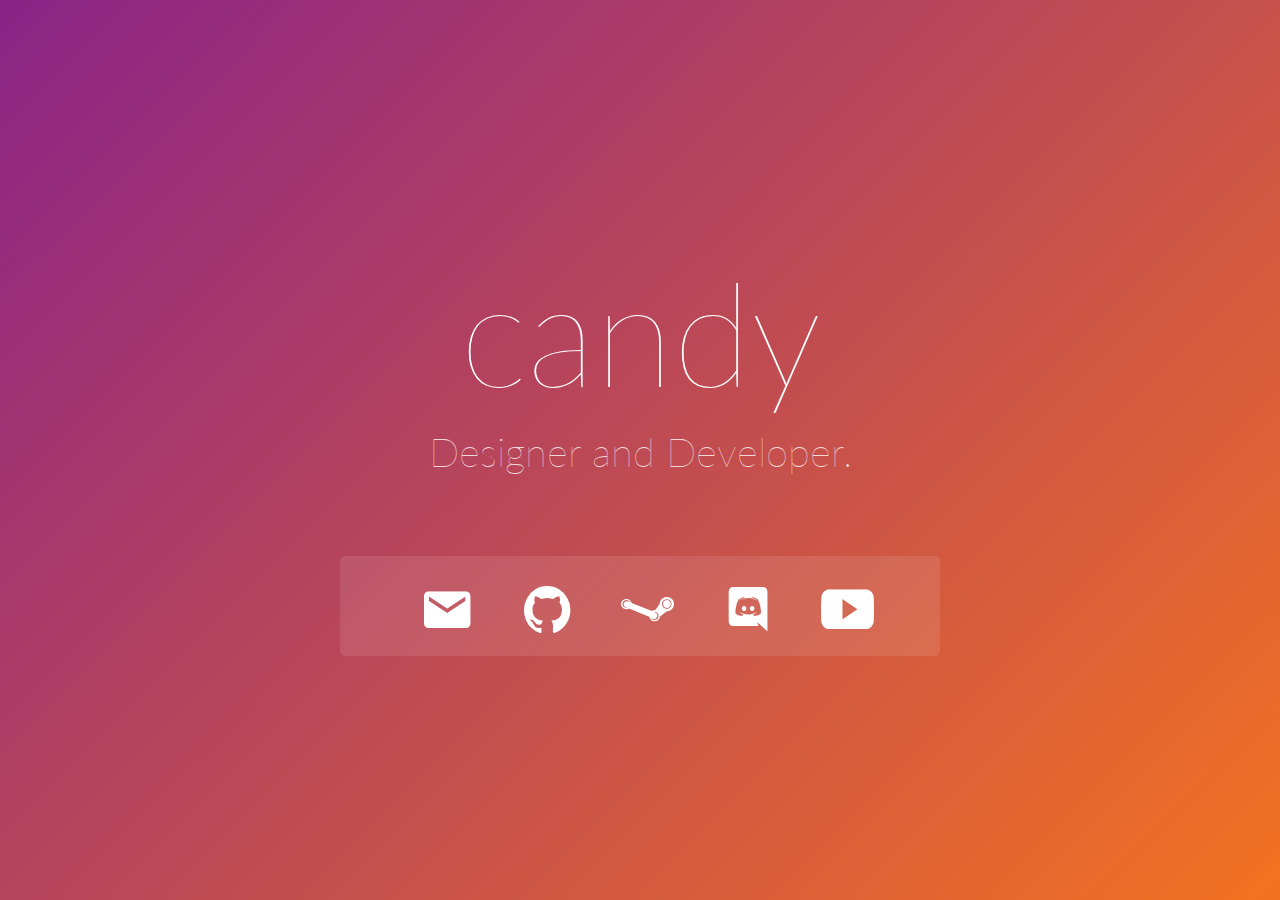
==== index.html @ ac564e56 "Update index.html" ====
<!DOCTYPE html>
<html>
	<meta http-equiv="content-type" content="text/html;charset=UTF-8" /><!-- /Added by HTTrack -->
<head>
	<meta charset="utf-8">
	<title>candy</title>

	<link href="https://fonts.googleapis.com/css?family=Lato:300,100" rel="stylesheet">
	<link rel="stylesheet" type="text/css" href="app/core.min.css">
	<link rel="icon" href="https://store.ubi.com/on/demandware.static/-/Sites-masterCatalog/default/dwb7b35a17/images/large/5afc32a8ca1a640f8373dc6a-collectible-2_R6_siege_valkyrie_chibi.jpg">

	<meta name="viewport" content="width=device-width, initial-scale=1">
	<meta name="description" content="All of my contacts and work in one place">
	<meta name="keywords" content="candy;candysb;bo2 gsc;aio gsc">
</head>
	<body>
		<div id="content">
			<header>
				<h1>candy</h1>
				<h2>Designer and Developer.</h2>
			</header>
			<footer>
				<a href='mailto:candysrecoveries@gmail.com' title='You can reach me here if you would like'>
					<i class='icon icon-mail'>
					</i>
				</a>
				<a href='https://github.com/candysb' title='Anything I push to open source will be here'>
					<i class='icon icon-github'>
					</i>
				</a>
				<a href='http://steamcommunity.com/id/bytearray' title='Play games with me, or somethin'>
					<i class='icon icon-steam'>
					</i>
				</a>
				<a href='discord.html?p=candy#5989' title='I am always on discord so use this if you want to contact me'>
					<i class='icon icon-discord'>
					</i>
				</a>
				<a href='http://www.youtube.com/justcandy' title='I mainly post Rainbow Six Siege content here'>
					<i class='icon icon-youtube'>
					</i>
				</a>		
			</footer>
		</div>
	</body>
</html>
---- app/core.min.css ----
body,html{width:100%;height:100%;position:relative;color:white;margin:0;display:flex}*{font-family:'Lato', sans-serif;font-weight:300}body.discord{background-color:#2C2F33}body:not(.discord){background:#3a6073;background:-moz-linear-gradient(-45deg, #8A2387 0%, #F27121 99%);background:-webkit-linear-gradient(-45deg, #8A2387 0%, #F27121 99%);background:linear-gradient(135deg, #8A2387 0%, #F27121 99%);filter:progid:DXImageTransform.Microsoft.gradient( startColorstr='#3a6073', endColorstr='#16222a',GradientType=1 )}*{transition:all .2s ease-in-out;-webkit-transition:all .2s ease-in-out;-moz-transition:all .2s ease-in-out}#content{align-self:center;width:600px;margin:0 auto;text-align:center}@media (max-width: 500px){#content{width:300px}}@media (max-width: 700px){#content{width:95%}}#content header h1,#content header h2{font-weight:100;margin:0}#content header h1{font-size:9em;margin-bottom:10px}@media (max-width: 500px){#content header h1{font-size:6.5em}}#content header h2{font-size:2.5em;color:rgba(255,255,255,0.8);max-width:90%;margin:0 auto}@media (max-width: 500px){#content header h2{font-size:1.5em}}#content footer{margin-top:80px;padding:0 20px;background:rgba(255,255,255,0.1);border-radius:5px;display:flex;justify-content:center;align-items:center;flex-wrap:wrap}#content footer a{padding:20px;width:60px;height:60px;display:inline-block;color:white}#content footer a i{font-size:53px}#content footer a .socialItem{width:inherit;height:inherit;background-repeat:no-repeat;background-size:85%;background-position:center center;border-radius:5px}#content footer a .se7ensins{background-image:url("images/se7ensins.png")}#content footer a .curse{background-image:url("images/curse.png")}.d-container{display:flex;width:100%;height:100%;justify-content:center;align-items:center}.d-container .d-box{max-width:600px;width:90%}.d-container .d-box h2{margin:0;font-size:3rem;font-weight:300}@media (max-width: 500px){.d-container .d-box h2{font-size:2.3rem}}.d-container .d-box p{margin:0;margin-top:20px;text-align:justify}.d-container .d-box .d-input{position:relative;background-color:#2F3337;border-radius:3px;border:1px solid #212327;color:white;font-size:18px;font-weight:300;padding:30px;margin-top:50px}.d-container .d-box .d-input .d-btn{position:absolute;top:16px;height:50px;right:16px;background-color:#7289DA;border-radius:3px;padding:0 30px;color:white;line-height:50px;text-decoration:none}@font-face{font-family:'fontello';src:url("font/fontello5e55.eot?79118889");src:url("font/fontello5e55.eot?79118889#iefix") format("embedded-opentype"),url("font/fontello5e55.woff2?79118889") format("woff2"),url("font/fontello5e55.woff?79118889") format("woff"),url("font/fontello5e55.ttf?79118889") format("truetype"),url("font/fontello5e55.svg?79118889#fontello") format("svg");font-weight:normal;font-style:normal}[class^="icon-"]:before,[class*=" icon-"]:before{font-family:"fontello";font-style:normal;font-weight:normal;speak:none;display:inline-block;text-decoration:inherit;width:1em;margin-right:.2em;text-align:center;font-variant:normal;text-transform:none;line-height:1em;margin-left:.2em;-webkit-font-smoothing:antialiased;-moz-osx-font-smoothing:grayscale}.icon-github:before{content:'\f233'}.icon-skype:before{content:'\f23f'}.icon-twitter:before{content:'\f243'}.icon-youtube:before{content:'\f24d'}.icon-mail:before{content:'\f2eb'}.icon-steam:before{content:'\f30b'}.icon-twitch:before{content:'\f4ee'}.icon-discord:before{content:'\eae2'}
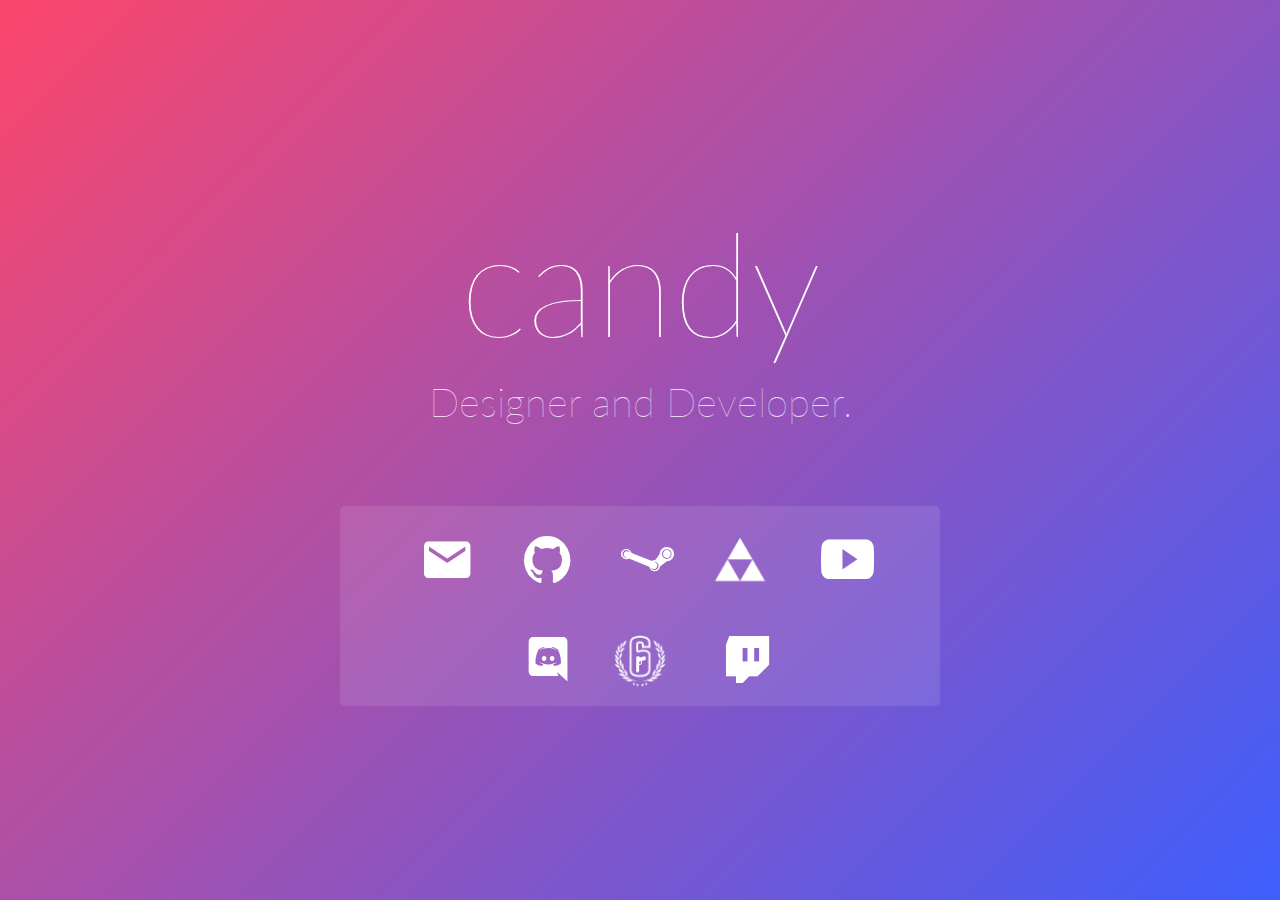
==== commit 748f0611: "updated index.html" ====
--- a/index.html
+++ b/index.html
@@ -7,8 +7,7 @@
 
 	<link href="https://fonts.googleapis.com/css?family=Lato:300,100" rel="stylesheet">
 	<link rel="stylesheet" type="text/css" href="app/core.min.css">
-	<link rel="icon" href="https://store.ubi.com/on/demandware.static/-/Sites-masterCatalog/default/dwb7b35a17/images/large/5afc32a8ca1a640f8373dc6a-collectible-2_R6_siege_valkyrie_chibi.jpg">
-
+	
 	<meta name="viewport" content="width=device-width, initial-scale=1">
 	<meta name="description" content="All of my contacts and work in one place">
 	<meta name="keywords" content="candy;candysb;bo2 gsc;aio gsc">
@@ -32,14 +31,24 @@
 					<i class='icon icon-steam'>
 					</i>
 				</a>
-				<a href='discord.html?p=candy#5989' title='I am always on discord so use this if you want to contact me'>
+				<a href='https://cabconmodding.com/members/candy.180/' title='You can find stuff here...?'>
+					<div class='cabconmodding socialItem'></div>
+				</a>
+				<a href='http://www.youtube.com/justcandy' title='Gameplay and project previews'>
+					<i class='icon icon-youtube'>
+					</i>
+				</a>
+				<a href='discord.html?p=candy#5989' title='I am always on discord'>
 					<i class='icon icon-discord'>
 					</i>
 				</a>
-				<a href='http://www.youtube.com/justcandy' title='I mainly post Rainbow Six Siege content here'>
-					<i class='icon icon-youtube'>
+				<a href='https://game-rainbow6.ubi.com/en-us/uplay/player-statistics/7649cc39-d2a6-4e73-821a-b57be54e54a9/multiplayer' title='View a toxic Ash & Jager main'>
+					<div class='rainbowsix socialItem'></div>
+				</a>
+				<a href='https://www.twitch.tv/candy_sb' title='Maybe one day I will actually use this'>
+					<i class='icon icon-twitch'>
 					</i>
-				</a>		
+				</a>
 			</footer>
 		</div>
 	</body>
--- a/app/core.min.css
+++ b/app/core.min.css
@@ -1 +1,243 @@
-body,html{width:100%;height:100%;position:relative;color:white;margin:0;display:flex}*{font-family:'Lato', sans-serif;font-weight:300}body.discord{background-color:#2C2F33}body:not(.discord){background:#3a6073;background:-moz-linear-gradient(-45deg, #8A2387 0%, #F27121 99%);background:-webkit-linear-gradient(-45deg, #8A2387 0%, #F27121 99%);background:linear-gradient(135deg, #8A2387 0%, #F27121 99%);filter:progid:DXImageTransform.Microsoft.gradient( startColorstr='#3a6073', endColorstr='#16222a',GradientType=1 )}*{transition:all .2s ease-in-out;-webkit-transition:all .2s ease-in-out;-moz-transition:all .2s ease-in-out}#content{align-self:center;width:600px;margin:0 auto;text-align:center}@media (max-width: 500px){#content{width:300px}}@media (max-width: 700px){#content{width:95%}}#content header h1,#content header h2{font-weight:100;margin:0}#content header h1{font-size:9em;margin-bottom:10px}@media (max-width: 500px){#content header h1{font-size:6.5em}}#content header h2{font-size:2.5em;color:rgba(255,255,255,0.8);max-width:90%;margin:0 auto}@media (max-width: 500px){#content header h2{font-size:1.5em}}#content footer{margin-top:80px;padding:0 20px;background:rgba(255,255,255,0.1);border-radius:5px;display:flex;justify-content:center;align-items:center;flex-wrap:wrap}#content footer a{padding:20px;width:60px;height:60px;display:inline-block;color:white}#content footer a i{font-size:53px}#content footer a .socialItem{width:inherit;height:inherit;background-repeat:no-repeat;background-size:85%;background-position:center center;border-radius:5px}#content footer a .se7ensins{background-image:url("images/se7ensins.png")}#content footer a .curse{background-image:url("images/curse.png")}.d-container{display:flex;width:100%;height:100%;justify-content:center;align-items:center}.d-container .d-box{max-width:600px;width:90%}.d-container .d-box h2{margin:0;font-size:3rem;font-weight:300}@media (max-width: 500px){.d-container .d-box h2{font-size:2.3rem}}.d-container .d-box p{margin:0;margin-top:20px;text-align:justify}.d-container .d-box .d-input{position:relative;background-color:#2F3337;border-radius:3px;border:1px solid #212327;color:white;font-size:18px;font-weight:300;padding:30px;margin-top:50px}.d-container .d-box .d-input .d-btn{position:absolute;top:16px;height:50px;right:16px;background-color:#7289DA;border-radius:3px;padding:0 30px;color:white;line-height:50px;text-decoration:none}@font-face{font-family:'fontello';src:url("font/fontello5e55.eot?79118889");src:url("font/fontello5e55.eot?79118889#iefix") format("embedded-opentype"),url("font/fontello5e55.woff2?79118889") format("woff2"),url("font/fontello5e55.woff?79118889") format("woff"),url("font/fontello5e55.ttf?79118889") format("truetype"),url("font/fontello5e55.svg?79118889#fontello") format("svg");font-weight:normal;font-style:normal}[class^="icon-"]:before,[class*=" icon-"]:before{font-family:"fontello";font-style:normal;font-weight:normal;speak:none;display:inline-block;text-decoration:inherit;width:1em;margin-right:.2em;text-align:center;font-variant:normal;text-transform:none;line-height:1em;margin-left:.2em;-webkit-font-smoothing:antialiased;-moz-osx-font-smoothing:grayscale}.icon-github:before{content:'\f233'}.icon-skype:before{content:'\f23f'}.icon-twitter:before{content:'\f243'}.icon-youtube:before{content:'\f24d'}.icon-mail:before{content:'\f2eb'}.icon-steam:before{content:'\f30b'}.icon-twitch:before{content:'\f4ee'}.icon-discord:before{content:'\eae2'}
+body,html
+{
+	width:100%;
+	height:100%;
+	position:relative;
+	color:white;
+	margin:0;
+	display:flex
+}
+*
+{
+	font-family:'Lato', sans-serif;
+	font-weight:300
+}
+body.discord
+{
+	background-color:#2C2F33
+}
+body.uplay
+{
+	background-color:#0070FF
+}
+body:not(.discord):not(.uplay)
+{
+	background:#3a6073;
+	background:-moz-linear-gradient(-45deg, #FC466B 0%, #3F5EFB 99%);
+	background:-webkit-linear-gradient(-45deg, #FC466B 0%, #3F5EFB 99%);
+	background:linear-gradient(135deg, #FC466B 0%, #3F5EFB 99%);
+	filter:progid:DXImageTransform.Microsoft.gradient( startColorstr='#3a6073', endColorstr='#16222a',GradientType=1 )
+}
+*
+{
+	transition:all .2s ease-in-out;
+	-webkit-transition:all .2s ease-in-out;
+	-moz-transition:all .2s ease-in-out
+}
+#content
+{
+	align-self:center;
+	width:600px;margin:0 auto;
+	text-align:center
+}
+@media (max-width: 500px)
+{
+	#content
+	{
+		width:300px
+	}
+}
+@media (max-width: 700px)
+{
+	#content
+	{
+		width:95%
+	}
+}
+#content header h1,#content header h2
+{
+	font-weight:100;
+	margin:0
+}
+#content header h1
+{
+	font-size:9em;
+	margin-bottom:10px
+}
+@media (max-width: 500px)
+{
+	#content header h1
+	{
+		font-size:6.5em
+	}
+}
+#content header h2
+{
+	font-size:2.5em;
+	color:rgba(255,255,255,0.8);
+	max-width:90%;
+	margin:0 auto
+}
+@media (max-width: 500px)
+{
+	#content header h2
+	{
+		font-size:1.5em
+	}
+}
+#content footer
+{
+	margin-top:80px;
+	padding:0 20px;
+	background:rgba(255,255,255,0.1);
+	border-radius:5px;
+	display:flex;
+	justify-content:center;
+	align-items:center;
+	flex-wrap:wrap
+}
+#content footer a
+{
+	padding:20px;
+	width:60px;
+	height:60px;
+	display:inline-block;
+	color:white
+}
+#content footer a i
+{
+	font-size:53px
+}
+#content footer a .socialItem
+{
+	width:inherit;
+	height:inherit;
+	background-repeat:no-repeat;
+	background-size:100%;
+	background-position:center center;
+	border-radius:5px;
+	margin-top:5px
+}
+#content footer a .cabconmodding
+{
+	background-image:url("images/cabconmodding.png")
+}
+#content footer a .rainbowsix
+{
+	background-image:url("images/rainbowsix.png")
+}
+.d-container
+{
+	display:flex;
+	width:100%;
+	height:100%;
+	justify-content:center;
+	align-items:center
+}
+.d-container .d-box
+{
+	max-width:600px;
+	width:90%
+}
+.d-container .d-box h2
+{
+	margin:0;
+	font-size:3rem;
+	font-weight:300
+}
+@media (max-width: 500px)
+{
+	.d-container .d-box h2
+	{
+		font-size:2.3rem
+	}
+}
+.d-container .d-box p
+{
+	margin:0;
+	margin-top:20px;
+	text-align:justify
+}
+.d-container .d-box .d-input
+{
+	position:relative;
+	background-color:#2F3337;
+	border-radius:3px;
+	border:1px solid #212327;
+	color:white;
+	font-size:18px;
+	font-weight:300;
+	padding:30px;
+	margin-top:50px
+}
+.d-container .d-box .d-input .d-btn
+{
+	position:absolute;
+	top:16px;
+	height:50px;
+	right:16px;
+	background-color:#7289DA;
+	border-radius:3px;
+	padding:0 30px;
+	color:white;
+	line-height:50px;
+	text-decoration:none
+}
+.u-container
+{
+	display:flex;
+	width:100%;
+	height:100%;
+	justify-content:center;
+	align-items:center
+}
+.u-container .u-box
+{
+	max-width:600px;
+	width:90%
+}
+.u-container .u-box h2
+{
+	margin:0;
+	font-size:3rem;
+	font-weight:300
+}
+@media (max-width: 500px)
+{
+	.u-container .u-box h2
+	{
+		font-size:2.3rem
+	}
+}
+.u-container .u-box p
+{
+	margin:0;
+	margin-top:20px;
+	text-align:justify
+}
+.u-container .u-box .u-input
+{
+	position:relative;
+	background-color:#1B1C20;
+	border-radius:3px;
+	border:1px solid #212327;
+	color:white;
+	font-size:18px;
+	font-weight:300;
+	padding:30px;
+	margin-top:50px
+}
+.u-container .u-box .u-input .u-btn
+{
+	position:absolute;
+	top:16px;
+	height:50px;
+	right:16px;
+	background-color:#36A9E1;
+	border-radius:3px;
+	padding:0 30px;
+	color:white;
+	line-height:50px;
+	text-decoration:none
+}
+@font-face{font-family:'fontello';src:url("font/fontello5e55.eot?79118889");src:url("font/fontello5e55.eot?79118889#iefix") format("embedded-opentype"),url("font/fontello5e55.woff2?79118889") format("woff2"),url("font/fontello5e55.woff?79118889") format("woff"),url("font/fontello5e55.ttf?79118889") format("truetype"),url("font/fontello5e55.svg?79118889#fontello") format("svg");font-weight:normal;font-style:normal}[class^="icon-"]:before,[class*=" icon-"]:before{font-family:"fontello";font-style:normal;font-weight:normal;speak:none;display:inline-block;text-decoration:inherit;width:1em;margin-right:.2em;text-align:center;font-variant:normal;text-transform:none;line-height:1em;margin-left:.2em;-webkit-font-smoothing:antialiased;-moz-osx-font-smoothing:grayscale}.icon-github:before{content:'\f233'}.icon-skype:before{content:'\f23f'}.icon-twitter:before{content:'\f243'}.icon-youtube:before{content:'\f24d'}.icon-mail:before{content:'\f2eb'}.icon-steam:before{content:'\f30b'}.icon-twitch:before{content:'\f4ee'}.icon-discord:before{content:'\eae2'}
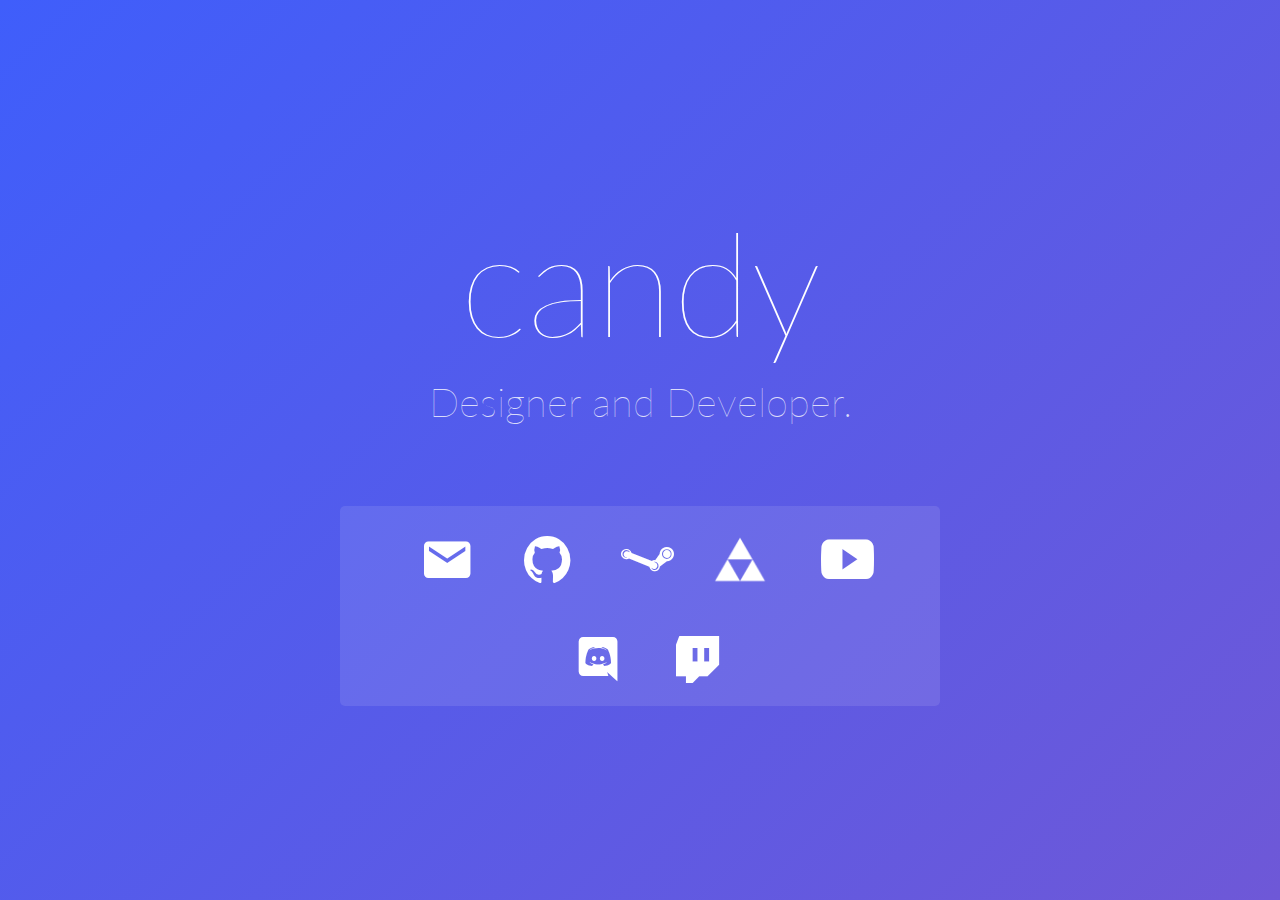
==== commit 670d08b0: "updated index.html" ====
--- a/index.html
+++ b/index.html
@@ -42,9 +42,6 @@
 					<i class='icon icon-discord'>
 					</i>
 				</a>
-				<a href='https://game-rainbow6.ubi.com/en-us/uplay/player-statistics/7649cc39-d2a6-4e73-821a-b57be54e54a9/multiplayer' title='View a toxic Ash & Jager main'>
-					<div class='rainbowsix socialItem'></div>
-				</a>
 				<a href='https://www.twitch.tv/candy_sb' title='Maybe one day I will actually use this'>
 					<i class='icon icon-twitch'>
 					</i>
--- a/app/core.min.css
+++ b/app/core.min.css
@@ -22,17 +22,35 @@
 }
 body:not(.discord):not(.uplay)
 {
-	background:#3a6073;
-	background:-moz-linear-gradient(-45deg, #FC466B 0%, #3F5EFB 99%);
-	background:-webkit-linear-gradient(-45deg, #FC466B 0%, #3F5EFB 99%);
-	background:linear-gradient(135deg, #FC466B 0%, #3F5EFB 99%);
-	filter:progid:DXImageTransform.Microsoft.gradient( startColorstr='#3a6073', endColorstr='#16222a',GradientType=1 )
+	background:linear-gradient(-45deg, #FC466B, #3F5EFB);
+	background-size:400% 400%;
+
+	-webkit-animation:gradientAnim 15s ease infinite;
+	-moz-animation:gradientAnim 15s ease infinite;
+	animation:gradientAnim 15s ease infinite;
 }
 *
 {
 	transition:all .2s ease-in-out;
 	-webkit-transition:all .2s ease-in-out;
 	-moz-transition:all .2s ease-in-out
+}
+@-webkit-keyframes gradientAnim 
+{
+    0%{background-position:0% 50%}
+    50%{background-position:100% 50%}
+    100%{background-position:0% 50%}
+}
+@-moz-keyframes gradientAnim 
+{
+    0%{background-position:0% 50%}
+    50%{background-position:100% 50%}
+    100%{background-position:0% 50%}
+}
+@keyframes gradientAnim { 
+    0%{background-position:0% 50%}
+    50%{background-position:100% 50%}
+    100%{background-position:0% 50%}
 }
 #content
 {
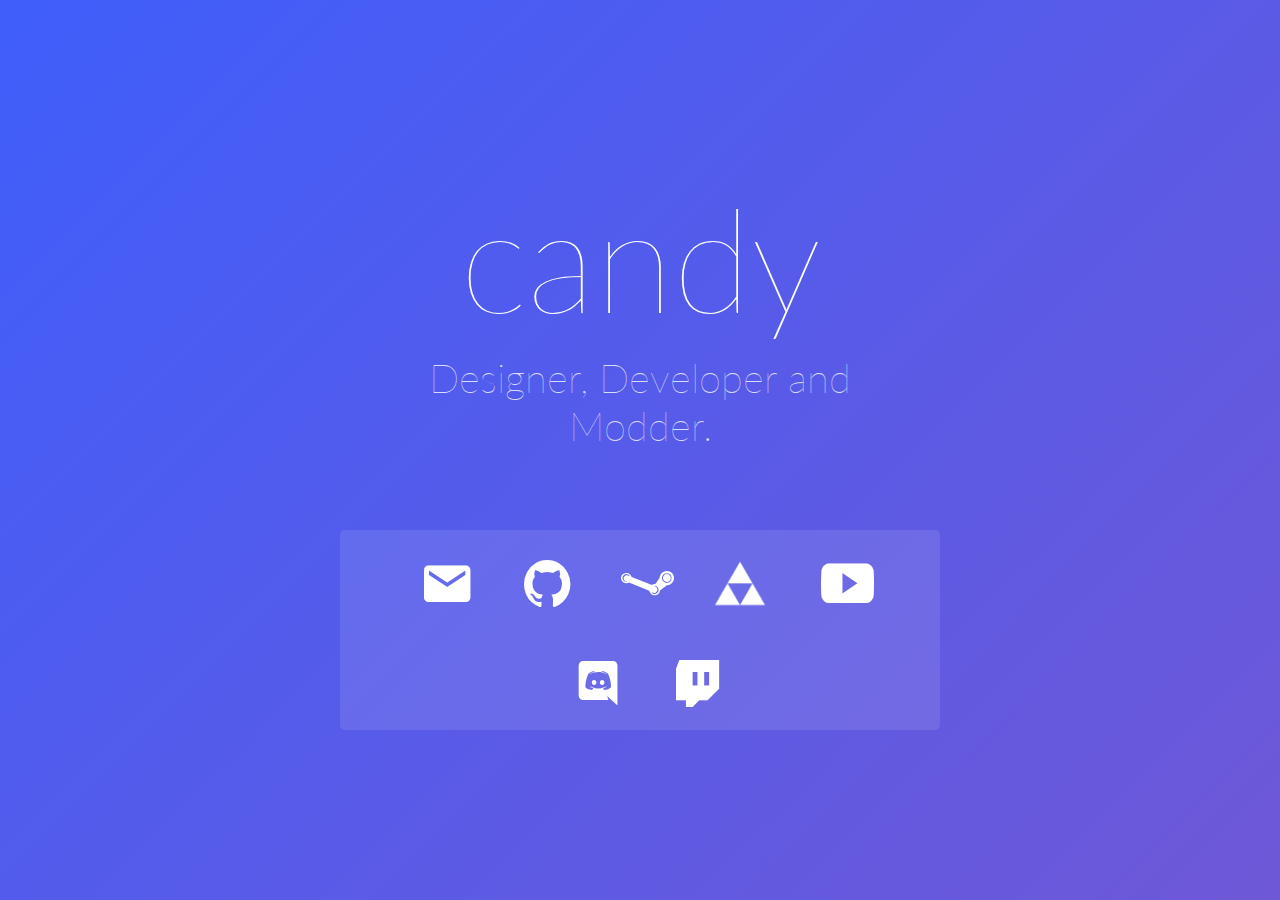
==== commit f5f2d252: "Update index.html" ====
--- a/index.html
+++ b/index.html
@@ -16,7 +16,7 @@
 		<div id="content">
 			<header>
 				<h1>candy</h1>
-				<h2>Designer and Developer.</h2>
+				<h2>Designer, Developer and Modder.</h2>
 			</header>
 			<footer>
 				<a href='mailto:candysrecoveries@gmail.com' title='You can reach me here if you would like'>
--- a/app/core.min.css
+++ b/app/core.min.css
@@ -16,11 +16,7 @@
 {
 	background-color:#2C2F33
 }
-body.uplay
-{
-	background-color:#0070FF
-}
-body:not(.discord):not(.uplay)
+body:not(.discord)
 {
 	background:linear-gradient(-45deg, #FC466B, #3F5EFB);
 	background-size:400% 400%;
@@ -201,61 +197,4 @@
 	line-height:50px;
 	text-decoration:none
 }
-.u-container
-{
-	display:flex;
-	width:100%;
-	height:100%;
-	justify-content:center;
-	align-items:center
-}
-.u-container .u-box
-{
-	max-width:600px;
-	width:90%
-}
-.u-container .u-box h2
-{
-	margin:0;
-	font-size:3rem;
-	font-weight:300
-}
-@media (max-width: 500px)
-{
-	.u-container .u-box h2
-	{
-		font-size:2.3rem
-	}
-}
-.u-container .u-box p
-{
-	margin:0;
-	margin-top:20px;
-	text-align:justify
-}
-.u-container .u-box .u-input
-{
-	position:relative;
-	background-color:#1B1C20;
-	border-radius:3px;
-	border:1px solid #212327;
-	color:white;
-	font-size:18px;
-	font-weight:300;
-	padding:30px;
-	margin-top:50px
-}
-.u-container .u-box .u-input .u-btn
-{
-	position:absolute;
-	top:16px;
-	height:50px;
-	right:16px;
-	background-color:#36A9E1;
-	border-radius:3px;
-	padding:0 30px;
-	color:white;
-	line-height:50px;
-	text-decoration:none
-}
 @font-face{font-family:'fontello';src:url("font/fontello5e55.eot?79118889");src:url("font/fontello5e55.eot?79118889#iefix") format("embedded-opentype"),url("font/fontello5e55.woff2?79118889") format("woff2"),url("font/fontello5e55.woff?79118889") format("woff"),url("font/fontello5e55.ttf?79118889") format("truetype"),url("font/fontello5e55.svg?79118889#fontello") format("svg");font-weight:normal;font-style:normal}[class^="icon-"]:before,[class*=" icon-"]:before{font-family:"fontello";font-style:normal;font-weight:normal;speak:none;display:inline-block;text-decoration:inherit;width:1em;margin-right:.2em;text-align:center;font-variant:normal;text-transform:none;line-height:1em;margin-left:.2em;-webkit-font-smoothing:antialiased;-moz-osx-font-smoothing:grayscale}.icon-github:before{content:'\f233'}.icon-skype:before{content:'\f23f'}.icon-twitter:before{content:'\f243'}.icon-youtube:before{content:'\f24d'}.icon-mail:before{content:'\f2eb'}.icon-steam:before{content:'\f30b'}.icon-twitch:before{content:'\f4ee'}.icon-discord:before{content:'\eae2'}
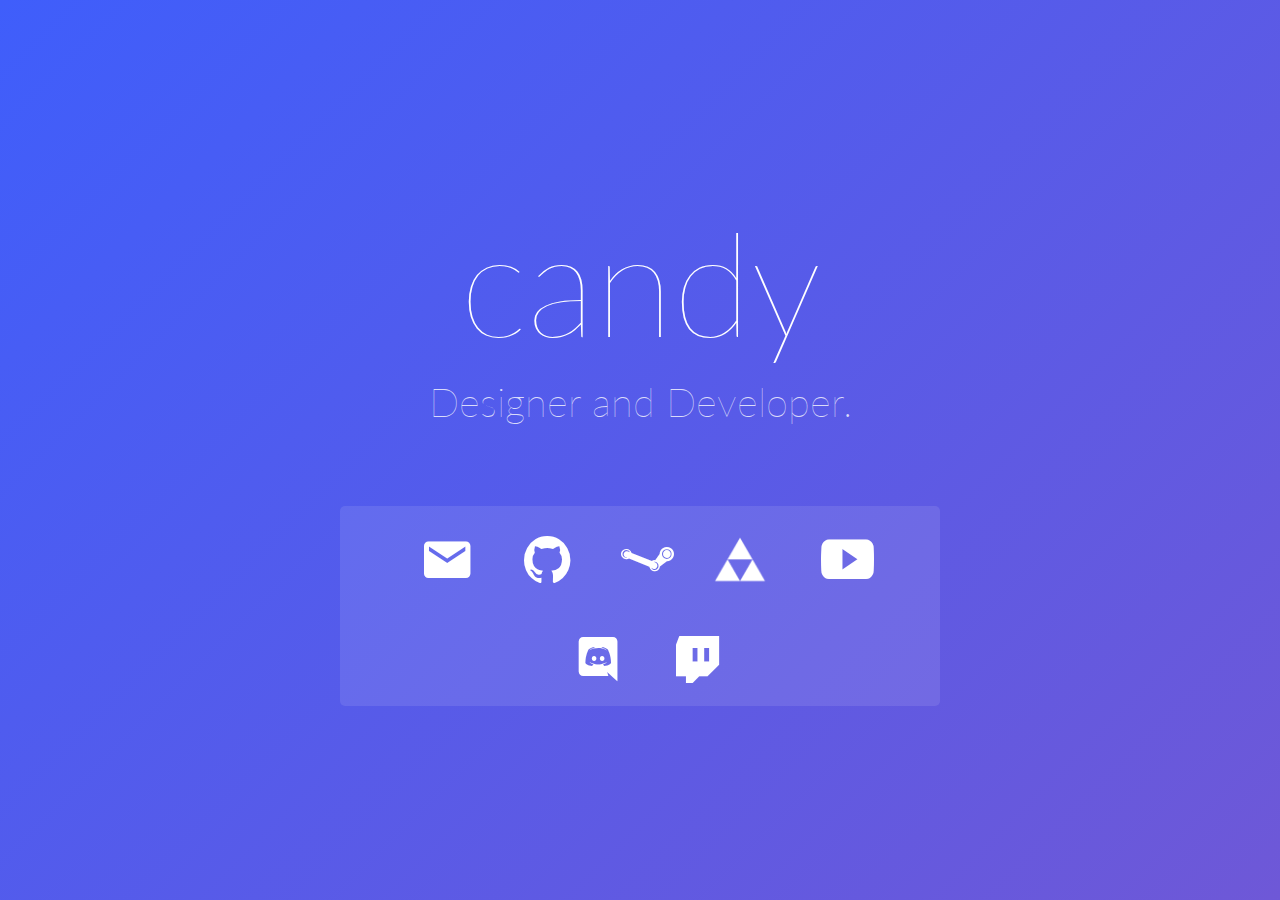
==== commit 36f8d18c: "Update index.html" ====
--- a/index.html
+++ b/index.html
@@ -16,7 +16,7 @@
 		<div id="content">
 			<header>
 				<h1>candy</h1>
-				<h2>Designer, Developer and Modder.</h2>
+				<h2>Designer and Developer.</h2>
 			</header>
 			<footer>
 				<a href='mailto:candysrecoveries@gmail.com' title='You can reach me here if you would like'>
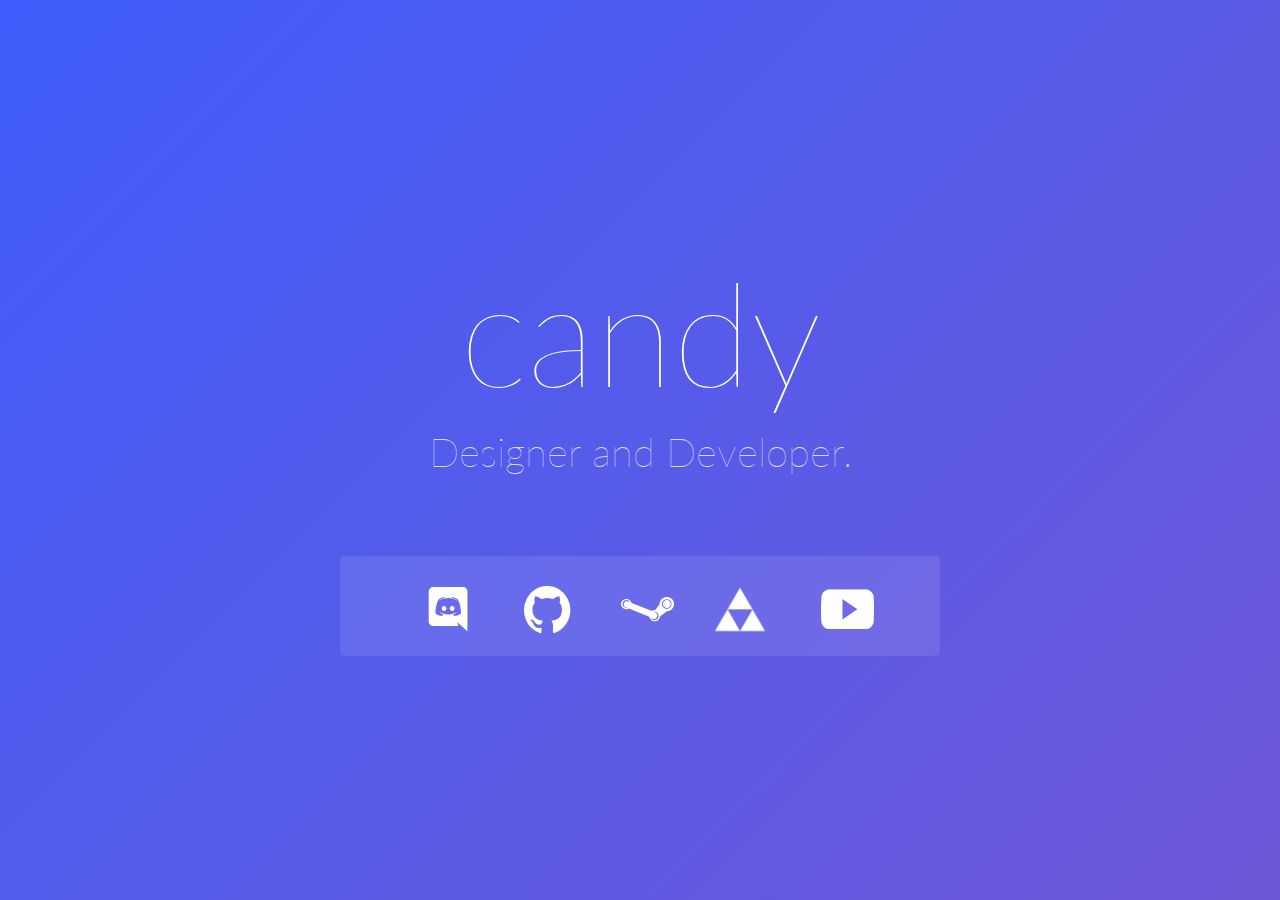
==== commit 22906e7c: "Updated index.html" ====
--- a/index.html
+++ b/index.html
@@ -1,13 +1,13 @@
 <!DOCTYPE html>
 <html>
-	<meta http-equiv="content-type" content="text/html;charset=UTF-8" /><!-- /Added by HTTrack -->
+	<meta http-equiv="content-type" content="text/html;charset=UTF-8" />
 <head>
 	<meta charset="utf-8">
 	<title>candy</title>
 
 	<link href="https://fonts.googleapis.com/css?family=Lato:300,100" rel="stylesheet">
 	<link rel="stylesheet" type="text/css" href="app/core.min.css">
-	
+	<link rel="icon" href="app/images/favicon.ico">
 	<meta name="viewport" content="width=device-width, initial-scale=1">
 	<meta name="description" content="All of my contacts and work in one place">
 	<meta name="keywords" content="candy;candysb;bo2 gsc;aio gsc">
@@ -19,8 +19,8 @@
 				<h2>Designer and Developer.</h2>
 			</header>
 			<footer>
-				<a href='mailto:candysrecoveries@gmail.com' title='You can reach me here if you would like'>
-					<i class='icon icon-mail'>
+				<a href='discord.html?candy#5989' title='I am always on discord'>
+					<i class='icon icon-discord'>
 					</i>
 				</a>
 				<a href='https://github.com/candysb' title='Anything I push to open source will be here'>
@@ -38,14 +38,6 @@
 					<i class='icon icon-youtube'>
 					</i>
 				</a>
-				<a href='discord.html?p=candy#5989' title='I am always on discord'>
-					<i class='icon icon-discord'>
-					</i>
-				</a>
-				<a href='https://www.twitch.tv/candy_sb' title='Maybe one day I will actually use this'>
-					<i class='icon icon-twitch'>
-					</i>
-				</a>
 			</footer>
 		</div>
 	</body>
--- a/app/core.min.css
+++ b/app/core.min.css
@@ -16,7 +16,7 @@
 {
 	background-color:#2C2F33
 }
-body:not(.discord)
+body:not(.discord):not(.projects)
 {
 	background:linear-gradient(-45deg, #FC466B, #3F5EFB);
 	background-size:400% 400%;
@@ -136,9 +136,9 @@
 {
 	background-image:url("images/cabconmodding.png")
 }
-#content footer a .rainbowsix
-{
-	background-image:url("images/rainbowsix.png")
+#content footer a .projects
+{
+	background-image:url("images/projects.png")
 }
 .d-container
 {
